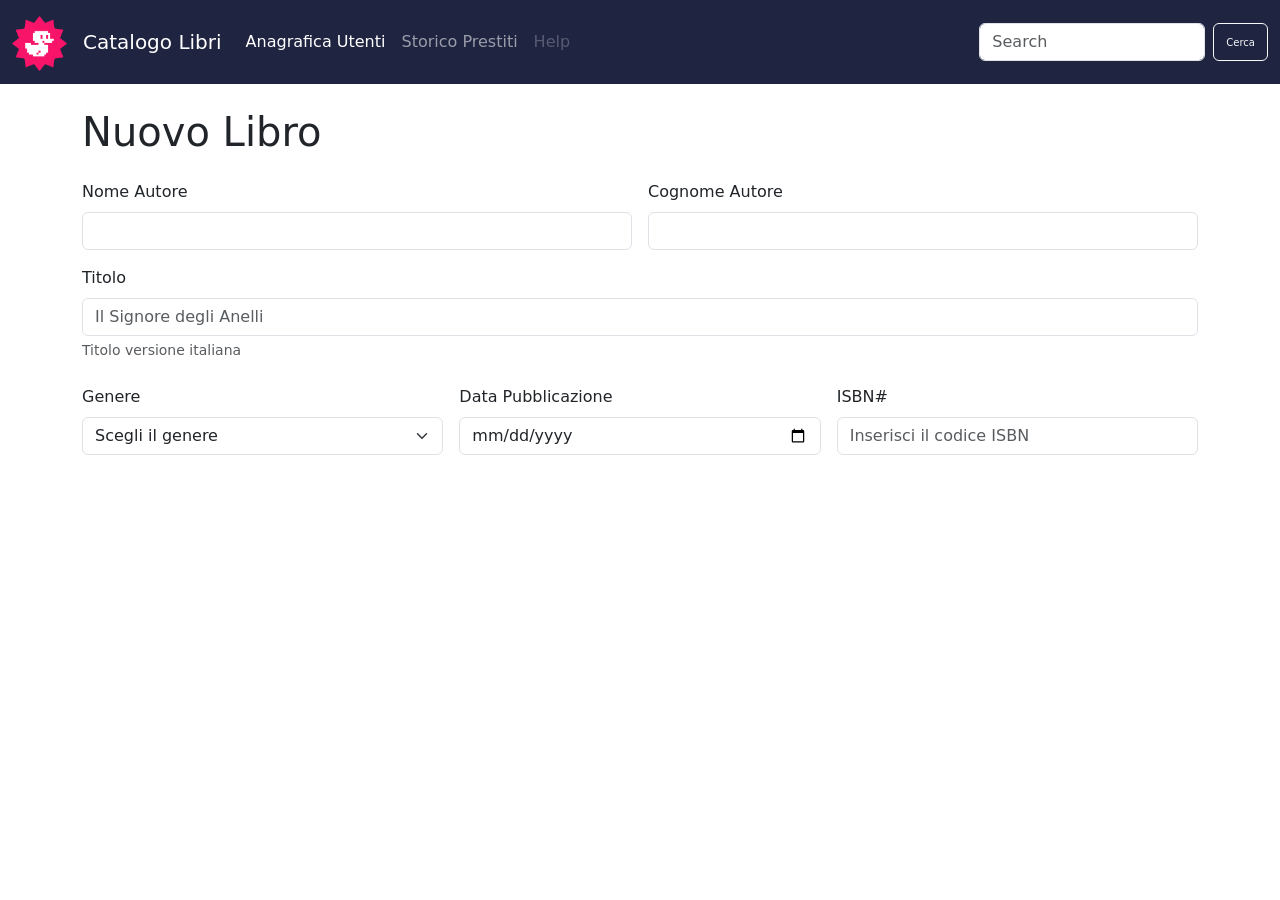
==== newbook.index.html @ b16d023f "Inserita seconda sezione con col-lg-4 in modo che visual desktop siano tutti sulla stessa riga." ====
<!DOCTYPE html>
<html lang="it">
<head>
    <meta charset="UTF-8">
    <meta name="viewport" content="width=device-width, initial-scale=1.0">
    <title>Aggiungi Libro</title>

    <link href="https://cdn.jsdelivr.net/npm/bootstrap@5.3.8/dist/css/bootstrap.min.css" rel="stylesheet"
        integrity="sha384-sRIl4kxILFvY47J16cr9ZwB07vP4J8+LH7qKQnuqkuIAvNWLzeN8tE5YBujZqJLB" crossorigin="anonymous">

    <link rel="stylesheet" href="https://cdn.jsdelivr.net/npm/bootstrap-icons@1.13.1/font/bootstrap-icons.min.css">

    <link rel="stylesheet" href="styles/style.css">

</head>


<body>
    <!-- HEADER DELLA PAGINA - NAVBAR-->
    <header>
        <nav class="navbar navbar-expand-lg navbar-dark">
            <div class="container-fluid">

                <a class="navbar-brand" href="#">
                    <img class="logo d-inline-block align-text-top" src="./img/duck.png"
                        alt="una paperella bianca pixellata">
                </a>

                <button class="navbar-toggler" type="button" data-bs-toggle="collapse"
                    data-bs-target="#navbarTogglerDemo01" aria-controls="navbarTogglerDemo01" aria-expanded="false"
                    aria-label="Toggle navigation">
                    <span class="navbar-toggler-icon"></span>
                </button>
                <div class="collapse navbar-collapse" id="navbarTogglerDemo01">
                    <a class="navbar-brand" href="#">Catalogo Libri</a>
                    <ul class="navbar-nav me-auto mb-2 mb-lg-0">
                        <li class="nav-item">
                            <a class="nav-link active" aria-current="page" href="#">Anagrafica Utenti</a>
                        </li>
                        <li class="nav-item">
                            <a class="nav-link" href="#">Storico Prestiti</a>
                        </li>
                        <li class="nav-item">
                            <a class="nav-link disabled" aria-disabled="true">Help</a>
                        </li>
                    </ul>
                    <form class="d-flex" role="search">
                        <input class="form-control me-2" type="search" placeholder="Search" aria-label="Search" />
                        <button class="btn btn-outline-light" type="submit">Cerca</button>
                    </form>
                </div>
            </div>
        </nav>
    </header>

    <main>
    <!-- MAIN CONTENT DELLA PAGINA --> 
        <div class="container mt-4">
            <h1>Nuovo Libro</h1>
        </div>

    <!-- PRIMA SEZIONE RICERCA - FORM CON 3 INPUT: NOME AUTORE, COGNOME E TITOLO LIBRO-->
    <div class="container mt-4">
        <form class="row g-3">
            <div class="col-6">
                <label for="nomeAutore" class="form-label">Nome Autore</label>
                <input type="text" class="form-control" id="nomeAutore" name="nomeAutore">
            </div>
            <div class="col-6">
                <label for="cognomeAutore" class="form-label">Cognome Autore</label>
                <input type="text" class="form-control" id="cognomeAutore" name="cognomeAutore">
            </div>
            <div class="col-12">
                <label for="titoloLibro" class="form-label">Titolo</label>
                <input type="text" class="form-control" id="titoloLibro" name="titolo" placeholder="Il Signore degli Anelli">
                <div class="form-text">Titolo versione italiana</div>
            </div>
        </form>
    </div>
    
    <!-- SECONDA SEZIONE RICERCA - FORM CON 3 INPUT: GENERE, ANNO E ISBN-->

    <div class="container mt-4">
        <form class="row g-3">
            <div class="col-12 col-lg-4">
                <label for="inputState" class="form-label">Genere</label>
                    <select id="inputState" class="form-select">
                        <option selected>Scegli il genere</option>
                        <option>Abbiamo solo Fantasy</option>
                    </select>
            </div>
            <div class="col-12 col-lg-4">
                <label for="dataPubblicazione" class="form-label">Data Pubblicazione</label>
                <input type="date" class="form-control" id="dataPubblicazione" name="dataPubblicazione">
            </div>
            <div class="col-12 col-lg-4">
                <label for="codiceIsbn" class="form-label">ISBN#</label>
                <input type="text" class="form-control" id="codiceIsbn" name="CodiceIsbn" placeholder="Inserisci il codice ISBN">
            </div>
        </form>
    </div>




    </main>




    <script src="https://cdn.jsdelivr.net/npm/bootstrap@5.3.8/dist/js/bootstrap.bundle.min.js"
        integrity="sha384-FKyoEForCGlyvwx9Hj09JcYn3nv7wiPVlz7YYwJrWVcXK/BmnVDxM+D2scQbITxI" crossorigin="anonymous">
    </script>

</body>
</html>
---- styles/style.css ----
/* LOGO PAPERELLA */
.logo {
    width: 55px;
    height: 55px;
}

/* COLORE NAVBAR */
.navbar {
    background-color: #1f2441;
}

/* GRANDEZZA BOTTONI */
.btn {
    font-size: 10px;
    
}
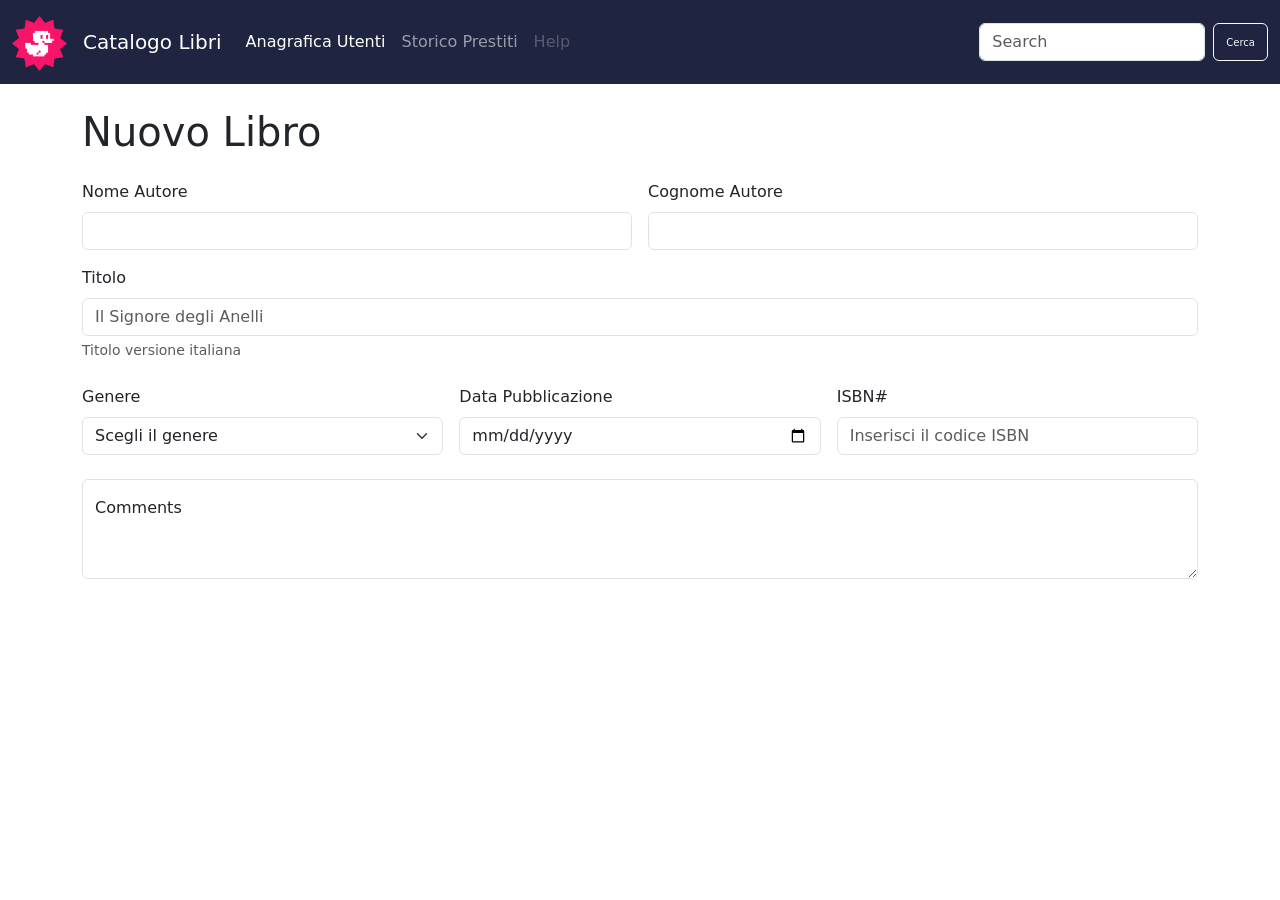
==== commit a3d914a1: "Inserita floating label da bootstrap - da modificare." ====
--- a/newbook.index.html
+++ b/newbook.index.html
@@ -100,6 +100,13 @@
         </form>
     </div>
 
+    <div class="container mt-4">
+        <div class="form-floating">
+            <textarea class="form-control" placeholder="Leave a comment here" id="floatingTextarea2" style="height: 100px"></textarea>
+            <label for="floatingTextarea2">Comments</label>
+        </div>
+    </div>
+
 
 
 
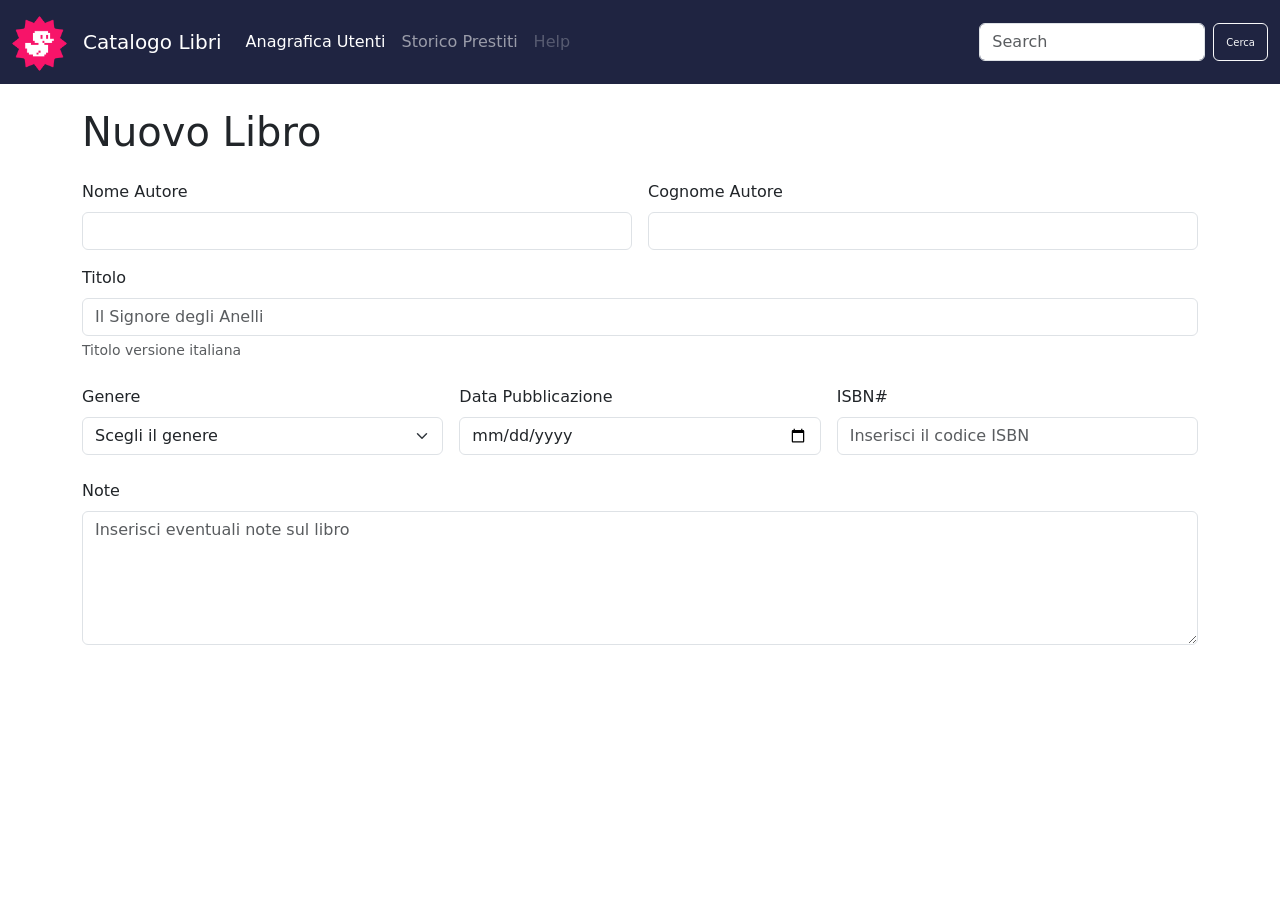
==== commit 41b7b86f: "Inserito un div container e label text area con 5 righe e placeholder per suggerimento  a scomparsa." ====
--- a/newbook.index.html
+++ b/newbook.index.html
@@ -101,10 +101,8 @@
     </div>
 
     <div class="container mt-4">
-        <div class="form-floating">
-            <textarea class="form-control" placeholder="Leave a comment here" id="floatingTextarea2" style="height: 100px"></textarea>
-            <label for="floatingTextarea2">Comments</label>
-        </div>
+            <label for="textarea" class="form-label">Note</label>
+            <textarea class="form-control" id="textarea" rows="5" placeholder="Inserisci eventuali note sul libro"></textarea>
     </div>
 
 
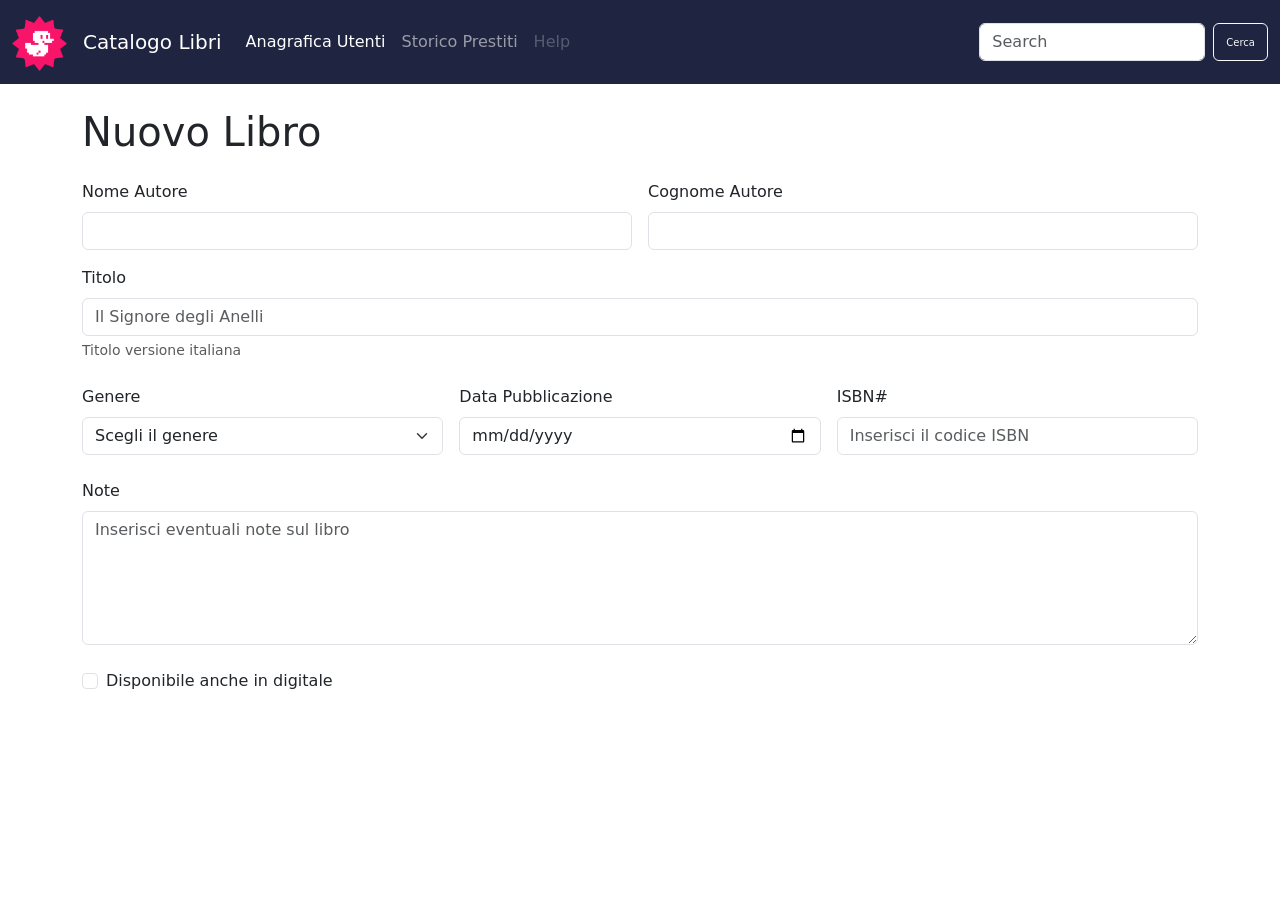
==== commit f08948ee: "inserito dentro ad un div container la default checkbox di bootstrap. Modificato il testo, la value " ====
--- a/newbook.index.html
+++ b/newbook.index.html
@@ -105,6 +105,15 @@
             <textarea class="form-control" id="textarea" rows="5" placeholder="Inserisci eventuali note sul libro"></textarea>
     </div>
 
+    <div class="container mt-4">
+        <div class="form-check">
+            <input class="form-check-input" type="checkbox" value="digitalVersion" id="check">
+                <label class="form-check-label" for="check">
+                Disponibile anche in digitale
+                </label>
+        </div>
+    </div>
+
 
 
 
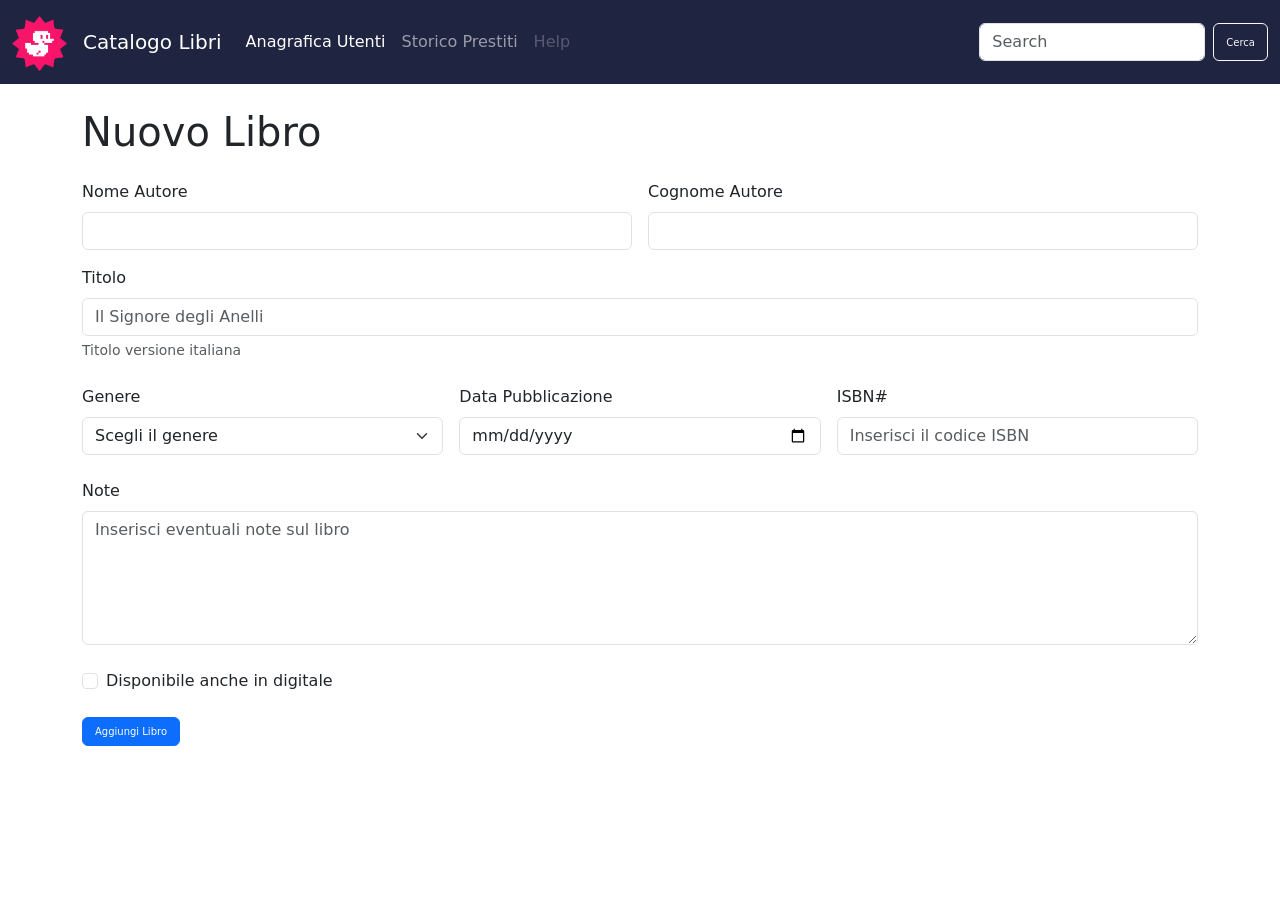
==== commit 6210a98c: "inserito commento terza sezione e button primary "aggiungi libro"." ====
--- a/newbook.index.html
+++ b/newbook.index.html
@@ -100,6 +100,7 @@
         </form>
     </div>
 
+    <!-- TERZA SEZIONE MAIN: TEXT AREA "NOTE", CHECKBOX VERSIONE DIGITALE E PULSANTE AGGIUNGI LIBRO-->
     <div class="container mt-4">
             <label for="textarea" class="form-label">Note</label>
             <textarea class="form-control" id="textarea" rows="5" placeholder="Inserisci eventuali note sul libro"></textarea>
@@ -112,6 +113,12 @@
                 Disponibile anche in digitale
                 </label>
         </div>
+    </div>
+    
+    <div class="container mt-4">
+        <button class="btn btn-primary">
+            Aggiungi Libro
+        </button>
     </div>
 
 
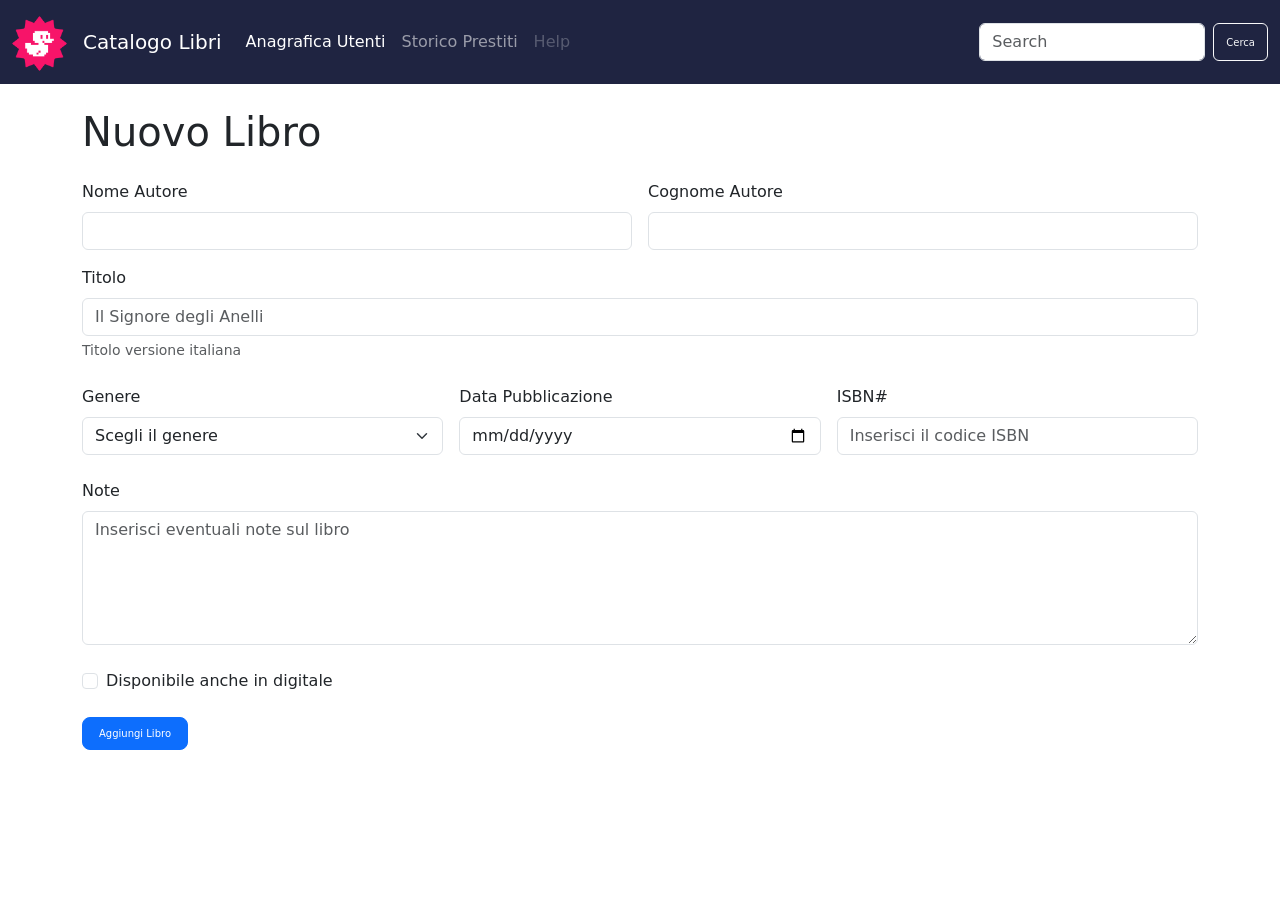
==== commit 9c747bab: "aggiunta classe btn-lg per ingrandire il bottone." ====
--- a/newbook.index.html
+++ b/newbook.index.html
@@ -114,9 +114,9 @@
                 </label>
         </div>
     </div>
-    
+
     <div class="container mt-4">
-        <button class="btn btn-primary">
+        <button class="btn btn-primary btn-lg">
             Aggiungi Libro
         </button>
     </div>
